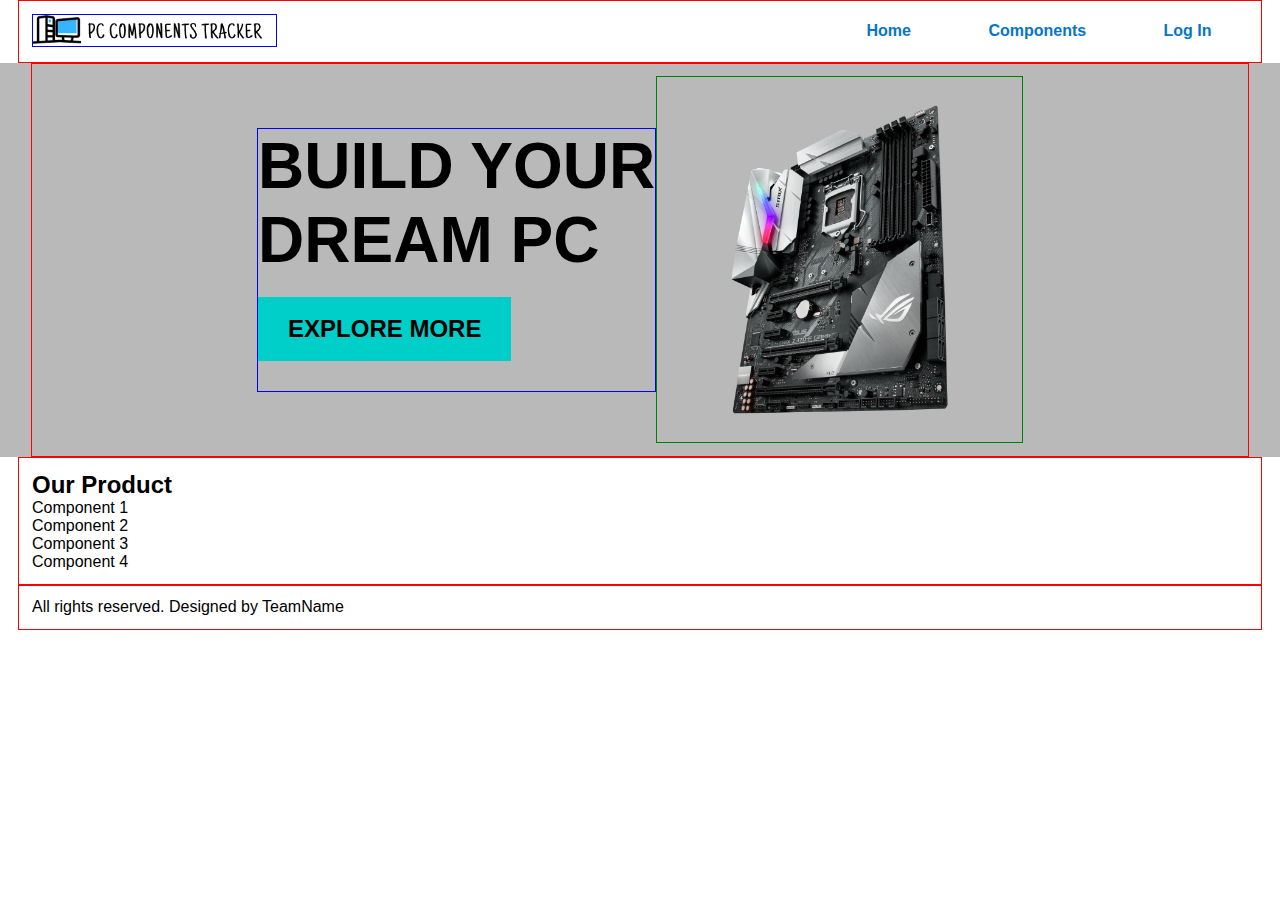
==== user/index.html @ 1b2e5da8 "Created header and banner for Home Page." ====
<html lang="en">
<html>
    <head>
        <meta charset="UTF-8">
        <meta name="viewport" content="width=device-width, initial-scale=1.0">
        
        <title>Home Page - PC Components Tracker</title>
        <link rel="stylesheet" href="../css/style.css">
    </head>

    <body>
        <!-- Header Section -->
        <!-- Include Logo and Menu Option-->
        <section class="header">
            <div class="container">
                <div class="logo">
                    <a href="#" title="Logo">
                        <img src="../images/header-logo.png" alt="Website Logo" class="img-contain">
                    </a>
                </div>

                <div class="menu text-right">
                    <ul>
                        <li>
                            <a href="index.html">Home</a>
                        </li>
                        <li>
                            <a href="#">Components</a>
                        </li>
                        <li>
                            <a href="#">Log In</a>
                        </li>
                    </ul>
                </div>

                <div class="clearfix"></div>
            </div>
        </section>
        <!-- End Header Section -->

        <!-- Banner Section -->
        <section class="banner">
            <div class="banner-contain container">
                <div class="banner-left">
                    <h1>BUILD YOUR</h1>
                    <h1>DREAM PC</h1>
                    <a href="#" type="button" class="cta">Explore More</a>
                </div>

                <div class="banner-right">
                    <img src="../images/banner-logo.png" alt="Banner Logo" class="img-contain">
                </div>
            </div>
        </section>
        <!-- End Banner Section -->

        <!-- Main Product Section -->
        <section class="main-product">
            <div class="container">
                <h2>Our Product</h2>

                <div class="component-box">
                    Component 1
                </div>

                <div class="component-box">
                    Component 2
                </div>

                <div class="component-box">
                    Component 3
                </div>

                <div class="component-box">
                    Component 4
                </div>
            </div>
        </section>
        <!-- End Main Section -->

        <!-- Footer Section -->
        <section class="footer">
            <div class="container">
                <p>All rights reserved. Designed by TeamName</p>
            </div>
        </section>
        <!-- End Footer Section -->
    </body>

</html>
---- css/style.css ----
/* Define CSS for all pages */
* {
    margin: 0 0;
    padding: 0 0;
    font-family: Arial, Helvetica, sans-serif;
}

.container {
    border: 1px solid red;
    width: 95%;
    margin: 0 auto;
    padding: 1%;  
}

.img-contain{
    width: 100%;
}

.text-right {
    text-align: right;
}
.text-left {
    text-align: left;
}

.clearfix {
    clear: both;
    float: none; /*clear space from other section*/
}

/* Header Section */
.logo {
    border: 1px solid blue;
    width: 20%;
    float: left;
}

.menu {
    line-height: 35px;
}

.menu ul {
    list-style-type: none; /* remove the dots in front of list*/
}

.menu ul li {
    display: inline;
    padding: 3%; /*create space between the options*/
    font-weight: bold;
}

.menu ul li a {
    color: #0575CC;
    text-decoration: none;
}

.menu ul li a:hover {
    color: #868686;
}

/* Banner Section */
.banner {
    background-color: #B9B9B9;
    padding: 0 0;
}

.banner-contain {
    display: flex;
    align-items: center;
    justify-content: center;
    padding: 1% 0;
}

.banner-left {
    border: 1px solid blue;
    float: left;
}

.banner-left h1 {
    display: block;
    width: fit-content;
    font-size: 4rem;
    position: center;
    color: black;
}

.banner-left .cta {
    display: inline-block;
    padding: 13px 25px;
    color: black;
    background-color: #00CEC9;
    border: 5px solid #00CEC9;
    font-size: 1.5rem;
    text-decoration: none;
    text-transform: uppercase;
    font-weight: bold;
    margin-top: 20px;
    margin-bottom: 30px;
    transition: .1s ease;  
}

.banner-left .cta:hover {
    color: white;
    background-color: #00a9a6;
    border: 5px solid #00a9a6;
}

.banner-right {
    border: 1px solid green;
    width: 30%;
    height: 40%;
}
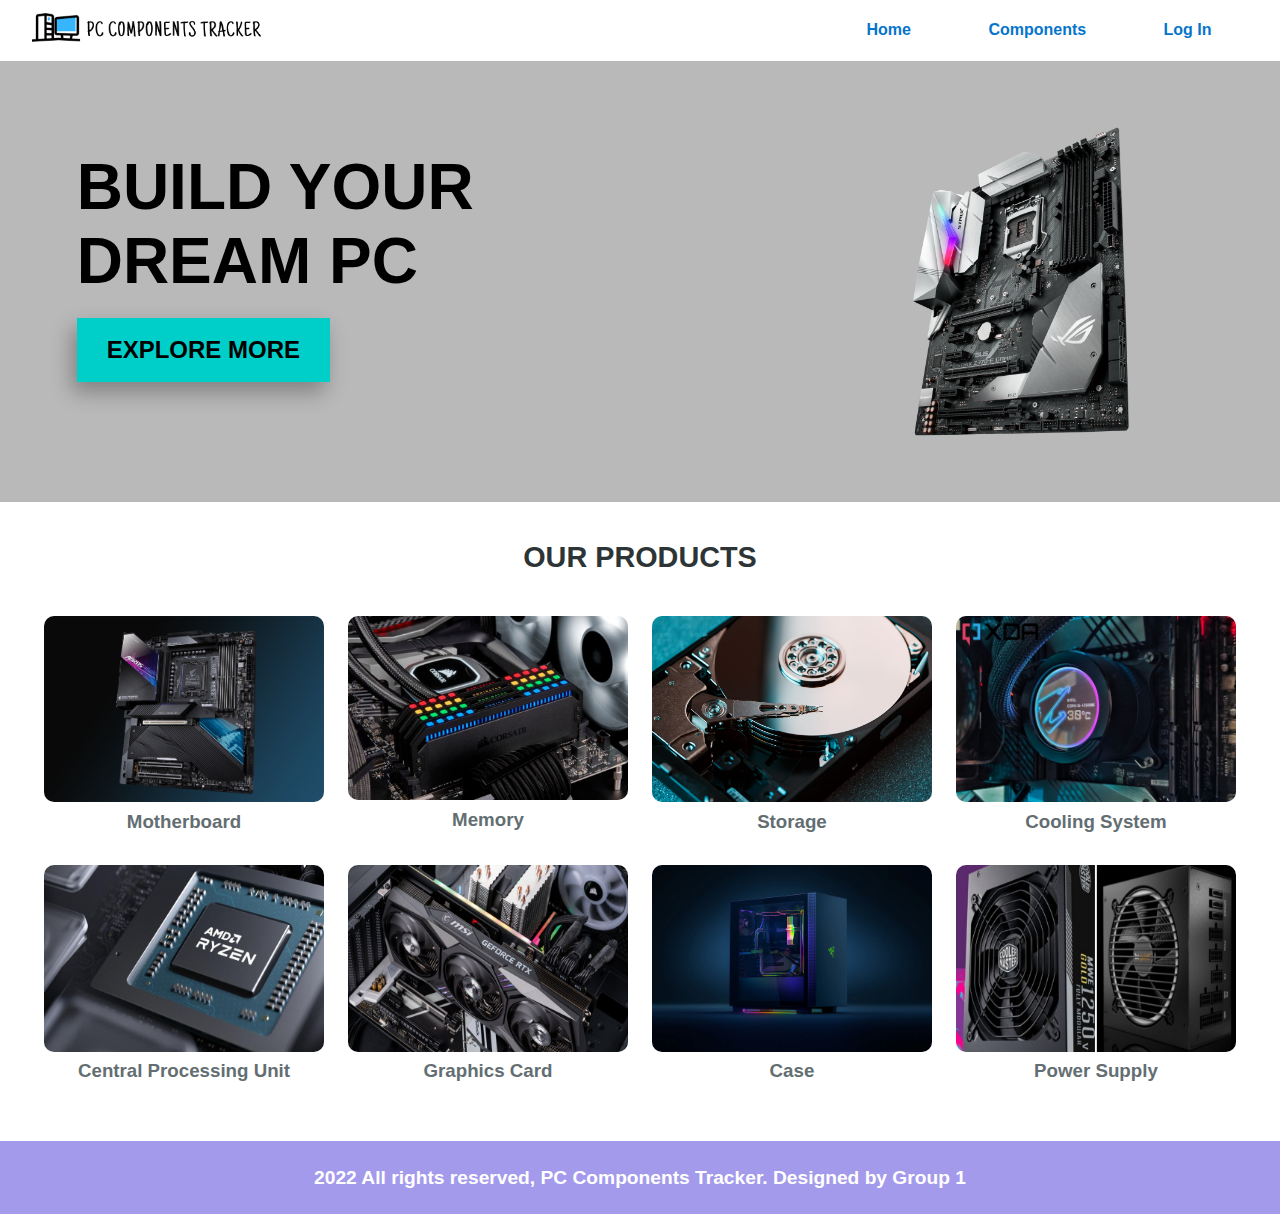
==== commit e4e92080: "user/index.html: Finished Product and footer section." ====
--- a/user/index.html
+++ b/user/index.html
@@ -57,31 +57,67 @@
         <!-- Main Product Section -->
         <section class="main-product">
             <div class="container">
-                <h2>Our Product</h2>
+                <h2 class="main-title text-center">Our Products</h2>
 
                 <div class="component-box">
-                    Component 1
+                    <img src="../images/motherboard-logo.png" alt="Motherboard" class="img-contain img-curve">
+
+                    <h3 class="product-title">Motherboard</h3>
                 </div>
 
                 <div class="component-box">
-                    Component 2
+                    <img src="../images/memory-logo.png" alt="Memory" class="img-contain img-curve">
+
+                    <h3 class="product-title">Memory</h3>
                 </div>
 
                 <div class="component-box">
-                    Component 3
+                    <img src="../images/storage-logo.png" alt="Storage" class="img-contain img-curve">
+
+                    <h3 class="product-title">Storage</h3>
                 </div>
 
                 <div class="component-box">
-                    Component 4
+                    <img src="../images/cooling-logo.png" alt="Cooling" class="img-contain img-curve">
+
+                    <h3 class="product-title">Cooling System</h3>
                 </div>
+                
+                <div class="clearfix"></div>
+
+                <div class="component-box">
+                    <img src="../images/cpu-logo.png" alt="Cpu" class="img-contain img-curve">
+
+                    <h3 class="product-title">Central Processing Unit</h3>
+                </div>
+
+                <div class="component-box">
+                    <img src="../images/gpu-logo.png" alt="Gpu" class="img-contain img-curve">
+
+                    <h3 class="product-title">Graphics Card</h3>
+                </div>
+
+                <div class="component-box">
+                    <img src="../images/case-logo.png" alt="Case" class="img-contain img-curve">
+
+                    <h3 class="product-title">Case</h3>
+                </div>
+
+                <div class="component-box">
+                    <img src="../images/power-supply-logo.png" alt="Power Supply" class="img-contain img-curve">
+
+                    <h3 class="product-title">Power Supply</h3>
+                </div>
+               
+                <div class="clearfix"></div>
             </div>
         </section>
         <!-- End Main Section -->
 
         <!-- Footer Section -->
         <section class="footer">
-            <div class="container">
-                <p>All rights reserved. Designed by TeamName</p>
+            <div class="container text-center">
+                <p class="footer-text">2022 All rights reserved, PC Components Tracker. Designed by Group 1</p>
             </div>
         </section>
         <!-- End Footer Section -->
--- a/css/style.css
+++ b/css/style.css
@@ -6,7 +6,6 @@
 }
 
 .container {
-    border: 1px solid red;
     width: 95%;
     margin: 0 auto;
     padding: 1%;  
@@ -15,6 +14,9 @@
 .img-contain{
     width: 100%;
 }
+.img-curve {
+    border-radius: 10px;
+}
 
 .text-right {
     text-align: right;
@@ -22,15 +24,28 @@
 .text-left {
     text-align: left;
 }
+.text-center {
+    text-align: center;
+}
 
 .clearfix {
     clear: both;
     float: none; /*clear space from other section*/
 }
 
+h2 {
+    color: #2d3436;
+    font-size: 1.8rem;
+    text-transform: uppercase;
+}
+
+h3 {
+    color: #636E72;
+    text-align: center;
+}
+
 /* Header Section */
 .logo {
-    border: 1px solid blue;
     width: 20%;
     float: left;
 }
@@ -61,19 +76,18 @@
 /* Banner Section */
 .banner {
     background-color: #B9B9B9;
-    padding: 0 0;
+    padding: 2% 0;
 }
 
 .banner-contain {
     display: flex;
     align-items: center;
     justify-content: center;
-    padding: 1% 0;
 }
 
 .banner-left {
-    border: 1px solid blue;
     float: left;
+    padding: 0 30% 0 0;
 }
 
 .banner-left h1 {
@@ -96,6 +110,7 @@
     font-weight: bold;
     margin-top: 20px;
     margin-bottom: 30px;
+    box-shadow: -5px 10px 20px rgba(0, 0, 0, 0.3);
     transition: .1s ease;  
 }
 
@@ -106,8 +121,37 @@
 }
 
 .banner-right {
-    border: 1px solid green;
     width: 30%;
     height: 40%;
 }
 
+/* Main Product Section */
+.main-product {
+    padding: 2% 0;
+}
+
+.main-title {
+    margin-bottom: 30px;
+}
+
+.component-box{
+    width: 23%;
+    float: left;
+    margin: 1%;
+}
+
+.product-title {
+    padding: 3% 0;
+}
+
+/* Footer Section */
+.footer {
+    background-color: #A49AEC;
+    padding: 1% 0;
+}
+
+.footer-text{
+    color: white;
+    font-weight: bold;
+    font-size: 1.2rem;
+}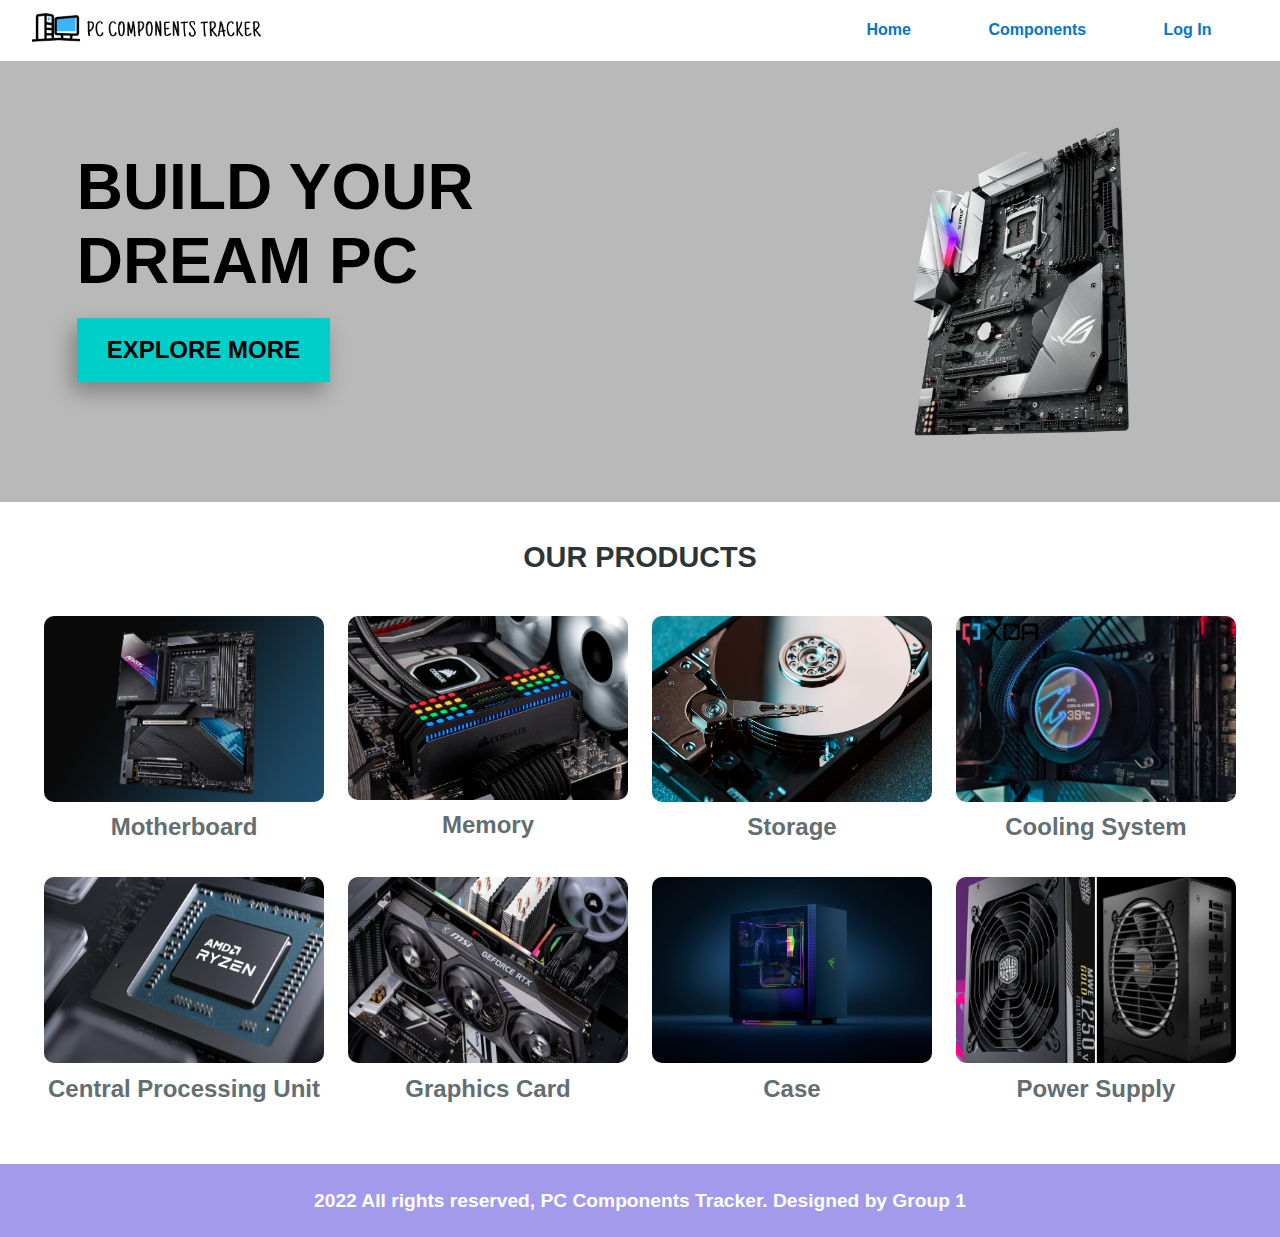
==== commit 5e17a3ee: "add all part pages, link to index.html" ====
--- a/user/index.html
+++ b/user/index.html
@@ -6,6 +6,7 @@
         
         <title>Home Page - PC Components Tracker</title>
         <link rel="stylesheet" href="../css/style.css">
+        <link rel="stylesheet" href="../css/util.css">
     </head>
 
     <body>
@@ -60,53 +61,85 @@
                 <h2 class="main-title text-center">Our Products</h2>
 
                 <div class="component-box">
-                    <img src="../images/motherboard-logo.png" alt="Motherboard" class="img-contain img-curve">
+                    <a href="MBPage.html">
+                        <img src="../images/motherboard-logo.png" alt="Motherboard" class="img-contain img-curve">
+                    </a>
 
-                    <h3 class="product-title">Motherboard</h3>
+                    <a href="MBPage.html" style="text-decoration:none">
+                        <h3 class="product-title">Motherboard</h3>
+                    </a>
                 </div>
 
                 <div class="component-box">
-                    <img src="../images/memory-logo.png" alt="Memory" class="img-contain img-curve">
+                    <a href="MemoryPage.html">
+                        <img src="../images/memory-logo.png" alt="Memory" class="img-contain img-curve">
+                    </a>
 
-                    <h3 class="product-title">Memory</h3>
+                    <a href="MemoryPage.html" style="text-decoration:none">
+                        <h3 class="product-title">Memory</h3>
+                    </a>
                 </div>
 
                 <div class="component-box">
-                    <img src="../images/storage-logo.png" alt="Storage" class="img-contain img-curve">
+                    <a href="StoragePage.html">
+                        <img src="../images/storage-logo.png" alt="Storage" class="img-contain img-curve">
+                    </a>
 
-                    <h3 class="product-title">Storage</h3>
+                    <a href="StoragePage.html" style="text-decoration:none">
+                        <h3 class="product-title">Storage</h3>
+                    </a>
                 </div>
 
                 <div class="component-box">
-                    <img src="../images/cooling-logo.png" alt="Cooling" class="img-contain img-curve">
+                    <a href="CoolingPage.html">
+                        <img src="../images/cooling-logo.png" alt="Cooling" class="img-contain img-curve">
+                    </a>
 
-                    <h3 class="product-title">Cooling System</h3>
+                    <a href="CoolingPage.html" style="text-decoration:none">
+                        <h3 class="product-title">Cooling System</h3>
+                    </a>
                 </div>
                 
                 <div class="clearfix"></div>
 
                 <div class="component-box">
-                    <img src="../images/cpu-logo.png" alt="Cpu" class="img-contain img-curve">
+                    <a href="CPUPage.html">
+                        <img src="../images/cpu-logo.png" alt="Cpu" class="img-contain img-curve">
+                    </a>
 
-                    <h3 class="product-title">Central Processing Unit</h3>
+                    <a href="CPUPage.html" style="text-decoration:none">
+                        <h3 class="product-title">Central Processing Unit</h3>
+                    </a>
                 </div>
 
                 <div class="component-box">
-                    <img src="../images/gpu-logo.png" alt="Gpu" class="img-contain img-curve">
+                    <a href="GPUPage.html">
+                        <img src="../images/gpu-logo.png" alt="Gpu" class="img-contain img-curve">
+                    </a>
 
-                    <h3 class="product-title">Graphics Card</h3>
+                    <a href="GPUPage.html" style="text-decoration:none">
+                        <h3 class="product-title">Graphics Card</h3>
+                    </a>
                 </div>
 
                 <div class="component-box">
-                    <img src="../images/case-logo.png" alt="Case" class="img-contain img-curve">
+                    <a href="CasePage.html">
+                        <img src="../images/case-logo.png" alt="Case" class="img-contain img-curve">
+                    </a>
 
-                    <h3 class="product-title">Case</h3>
+                    <a href="CasePage.html" style="text-decoration:none">
+                        <h3 class="product-title">Case</h3>
+                    </a>
                 </div>
 
                 <div class="component-box">
-                    <img src="../images/power-supply-logo.png" alt="Power Supply" class="img-contain img-curve">
+                    <a href="PSUPage.html">
+                        <img src="../images/power-supply-logo.png" alt="Power Supply" class="img-contain img-curve">
+                    </a>
 
-                    <h3 class="product-title">Power Supply</h3>
+                    <a href="PSUPage.html" style="text-decoration:none">
+                        <h3 class="product-title">Power Supply</h3>
+                    </a>
                 </div>
                
                 <div class="clearfix"></div>
--- a/css/style.css
+++ b/css/style.css
@@ -39,38 +39,9 @@
     text-transform: uppercase;
 }
 
-h3 {
+.component-box h3 {
     color: #636E72;
     text-align: center;
-}
-
-/* Header Section */
-.logo {
-    width: 20%;
-    float: left;
-}
-
-.menu {
-    line-height: 35px;
-}
-
-.menu ul {
-    list-style-type: none; /* remove the dots in front of list*/
-}
-
-.menu ul li {
-    display: inline;
-    padding: 3%; /*create space between the options*/
-    font-weight: bold;
-}
-
-.menu ul li a {
-    color: #0575CC;
-    text-decoration: none;
-}
-
-.menu ul li a:hover {
-    color: #868686;
 }
 
 /* Banner Section */
@@ -141,17 +112,16 @@
 }
 
 .product-title {
-    padding: 3% 0;
+    padding: 4% 0;
+    font-size: 1.5rem;
 }
 
-/* Footer Section */
-.footer {
-    background-color: #A49AEC;
-    padding: 1% 0;
+.product-title a {
+    color: #636E72;
+    text-decoration: none;
 }
 
-.footer-text{
-    color: white;
-    font-weight: bold;
-    font-size: 1.2rem;
-}+.product-title a:hover {
+    color: #00b6b3;
+}
+
--- a/css/util.css
+++ b/css/util.css
@@ -0,0 +1,54 @@
+/* Header Section */
+.logo {
+    width: 20%;
+    float: left;
+}
+
+.menu {
+    line-height: 35px;
+}
+
+.menu ul {
+    list-style-type: none; /* remove the dots in front of list*/
+}
+
+.menu ul li {
+    display: inline; /* make all options in one line */
+    padding: 3%; /*create space between the options*/
+    font-weight: bold;
+}
+
+.menu ul li a {
+    color: #0575CC;
+    text-decoration: none;  /* remove underline */
+}
+
+.menu ul li a:hover {
+    color: #868686;
+}
+
+.container {
+    width: 95%;
+    margin: 0 auto;
+    padding: 1%;  
+}
+
+.text-right {
+    text-align: right;
+}
+
+/* Footer Section */
+.footer {
+    background-color: #A49AEC;
+    padding: 1% 0;
+}
+
+.footer-text{
+    color: white;
+    font-weight: bold;
+    font-size: 1.2rem;
+}
+
+.text-center {
+    text-align: center;
+}